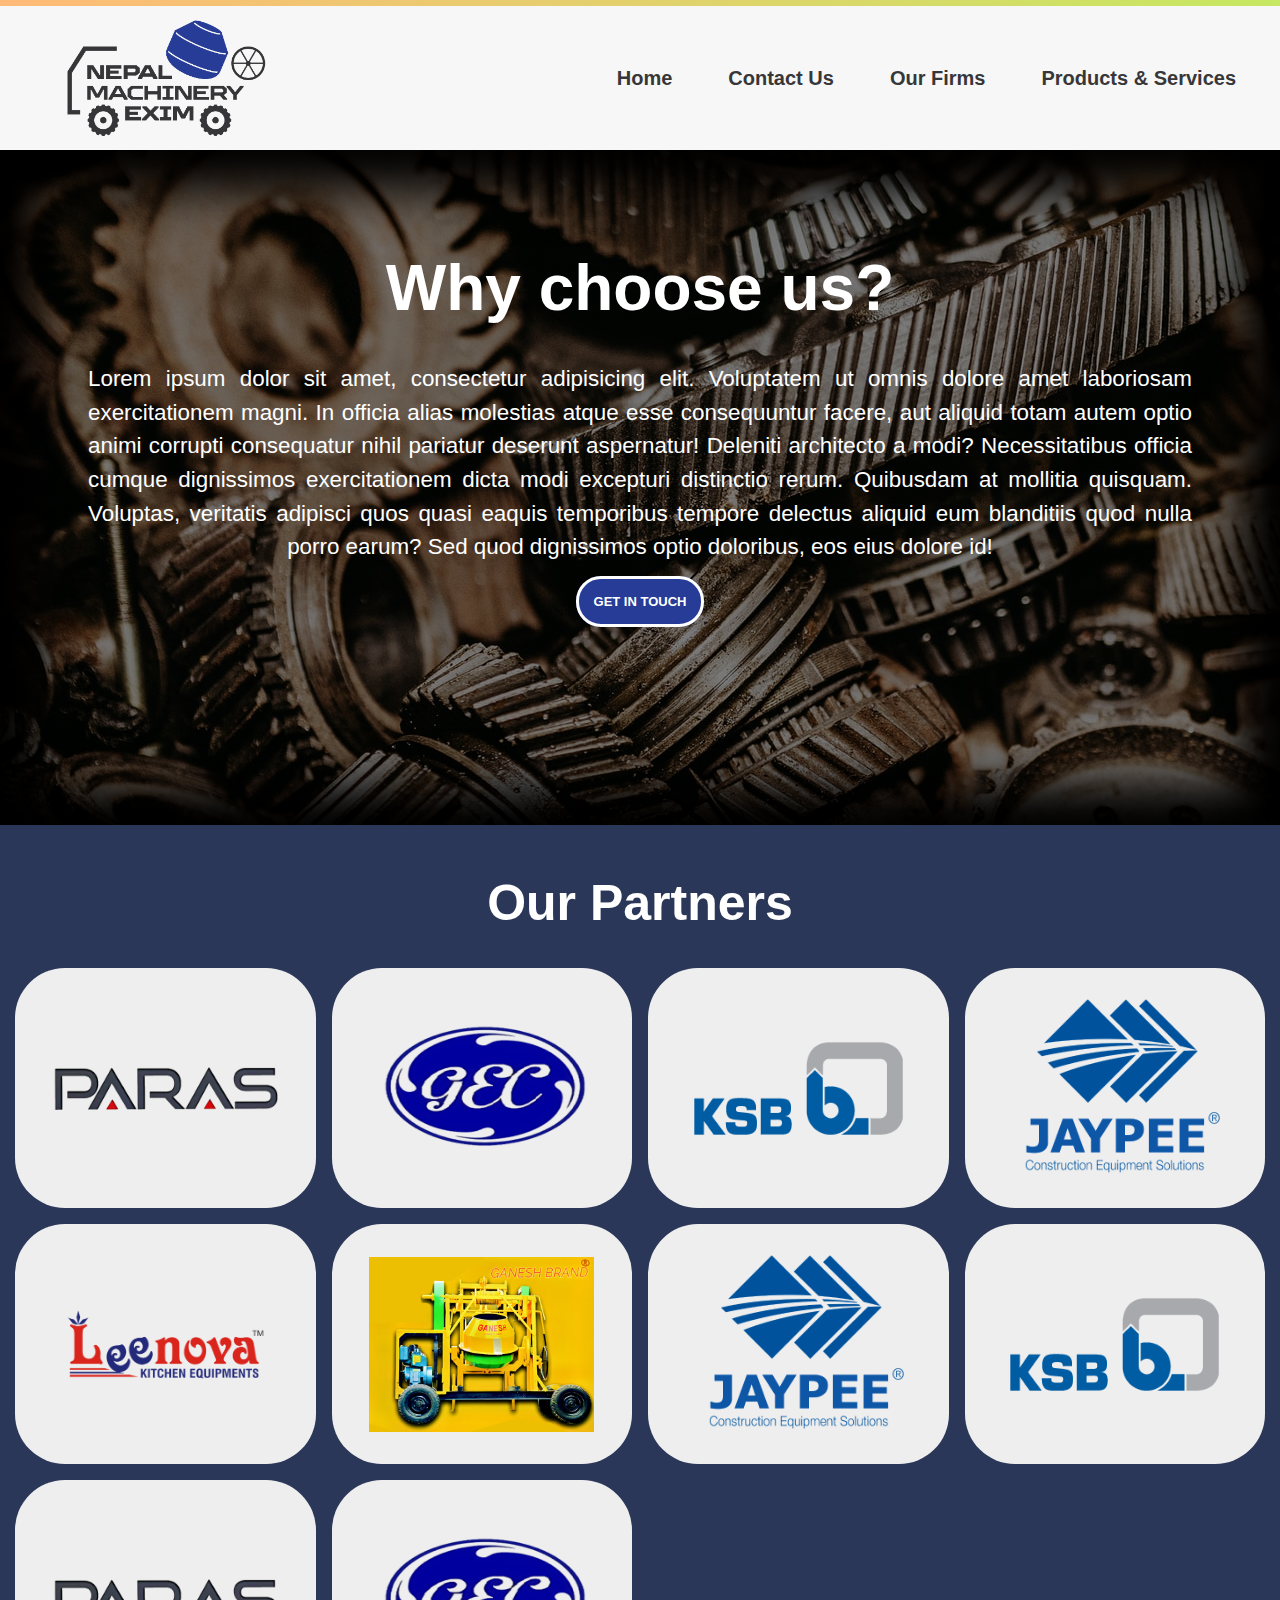
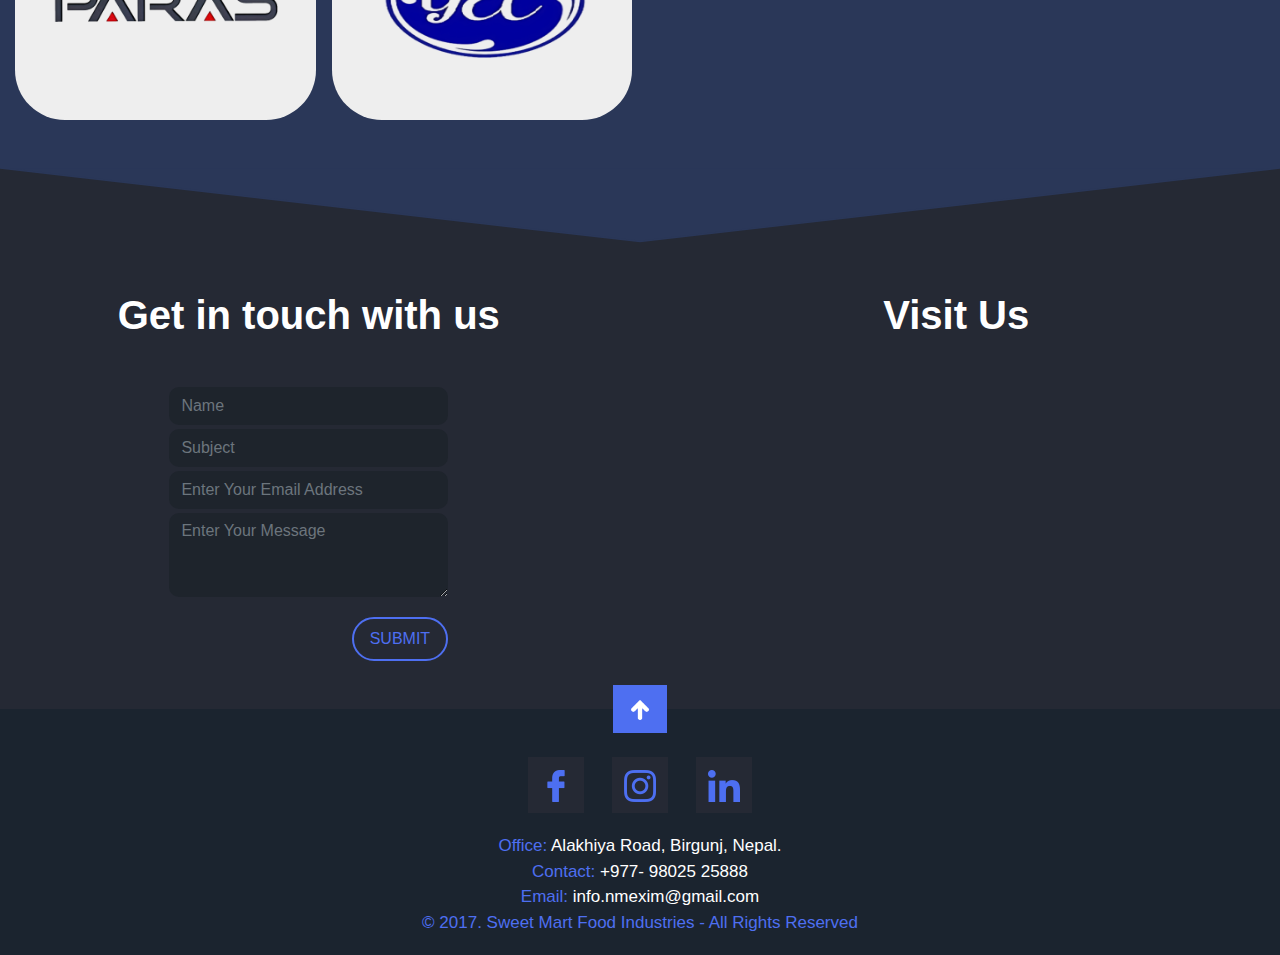
==== 1/index.html @ 0158060b "Gear Update" ====
<!DOCTYPE html>
<html lang="en">

<head>
    <!-- insert more meta tags  -->
    <meta charset="UTF-8">
    <meta http-equiv="X-UA-Compatible" content="IE=edge">
    <meta name="viewport" content="width=device-width, initial-scale=1.0">
    <title>Nepal Machinery Exim</title>
    <link rel="shortcut icon" href="Images/NepalMachineryEximLogo.png">
    <!-- Linked CSS Files are below  -->
    <link rel="stylesheet" href="CSS/index.css">
    <link href="CSS/bootstrap-4.4.1.css" rel="stylesheet">
    <!-- Bootstrap -->
    <!-- Add Google Analyticss  -->
</head>

<body>
    <!-- Navigation Bar Starts Here  -->
    <header>
        <div class="grad-bar" id="grad"></div>
        <nav class="navbar navbar-expand-lg navbar-light ">
            <a class="navbar-brand" href="#"><img src="Images/NepalMachineryEximLogo.png" alt="Company Logo" width="200px"></a>
            <button class="navbar-toggler" type="button" data-toggle="collapse" data-target="#navbarNav" aria-controls="navbarNav" aria-expanded="false" aria-label="Toggle navigation">
          <span class="navbar-toggler-icon"></span>
        </button>
            <div class="collapse navbar-collapse" id="navbarNav">
                <ul class="nav navbar-nav ml-auto">
                    <li class="nav-item">
                        <a class="nav-link" href="#">Home</a>
                    </li>
                    <li class="nav-item">
                        <a class="nav-link" href="#">Contact Us</a>
                    </li>
                    <li class="nav-item">
                        <a class="nav-link" href="#">Our Firms</a>
                    </li>
                    <li class="nav-item">
                        <a class="nav-link" href="#">Products &amp; Services</a>
                    </li>
                </ul>
            </div>
        </nav>
    </header>
    <!-- Navigation Bar ends here  -->

    <!--	Content with intro and vector goes here -->
    <!-- <div id="MainData" class="container-fluid">
        <div class="row">
            <div class="col-lg-6 box" id="intro">
                <h1 class="Heading"><span class="headblue">Why Choose Us?</span></h1>
                <p class="Para">Lorem ipsum dolor sit amet, consectetur adipisicing elit. Voluptatem ut omnis dolore amet laboriosam exercitationem magni. In officia alias molestias atque esse consequuntur facere, aut aliquid totam autem optio animi corrupti consequatur
                    nihil pariatur deserunt aspernatur! Deleniti architecto a modi? Necessitatibus officia cumque dignissimos exercitationem dicta modi excepturi distinctio rerum. Quibusdam at mollitia quisquam. Voluptas, veritatis adipisci quos quasi
                    eaquis temporibus tempore delectus aliquid eum blanditiis quod nulla porro earum? Sed quod dignissimos optio doloribus, eos eius dolore id!</p>
                <btn id="btngit">GET IN TOUCH</btn> -->
    <!--				add arrow here -->
    <!-- </div>
            <div class="col-lg-6 box" id="vector">
                <img src="Images/gears1.png" alt="" id="vecimg">
            </div>
        </div>
    </div> -->

    <div id="trial">
        <h1 class="Heading borderb" id="parap">Why choose us?</h1>
        <p class="Para borderb2">Lorem ipsum dolor sit amet, consectetur adipisicing elit. Voluptatem ut omnis dolore amet laboriosam exercitationem magni. In officia alias molestias atque esse consequuntur facere, aut aliquid totam autem optio animi corrupti consequatur nihil
            pariatur deserunt aspernatur! Deleniti architecto a modi? Necessitatibus officia cumque dignissimos exercitationem dicta modi excepturi distinctio rerum. Quibusdam at mollitia quisquam. Voluptas, veritatis adipisci quos quasi eaquis temporibus
            tempore delectus aliquid eum blanditiis quod nulla porro earum? Sed quod dignissimos optio doloribus, eos eius dolore id!</p>
        <btn id="btngit2">GET IN TOUCH</btn>
    </div>



    <!--	Content with intro and vector ends here -->

    <!--	Logos of various partners starts here -->
    <div class="container-fluid" id="Partners">
        <h1 class="Heading" id="parap">Our Partners</h1>
        <div id="PartnerLogos">
            <div class="plogo">
                <img src="Images/Logo1.png" alt="" class="logoimg">
            </div>
            <div class="plogo">
                <img src="Images/Logo2.png" alt="" class="logoimg">
            </div>
            <div class="plogo">
                <img src="Images/Logo6.png" alt="" class="logoimg">
            </div>
            <div class="plogo">
                <img src="Images/Logo4.png" alt="" class="logoimg">
            </div>
            <div class="plogo">
                <img src="Images/Logo5.png" alt="" class="logoimg">
            </div>
            <div class="plogo">
                <img src="Images/Logo3.jpg" alt="" class="logoimg">
            </div>
            <div class="plogo">
                <img src="Images/Logo4.png" alt="" class="logoimg">
            </div>
            <div class="plogo">
                <img src="Images/Logo6.png" alt="" class="logoimg">
            </div>
            <div class="plogo">
                <img src="Images/Logo1.png" alt="" class="logoimg">
            </div>
            <div class="plogo">
                <img src="Images/Logo2.png" alt="" class="logoimg">
            </div>
        </div>
    </div>
    <!-- Partners Part ends here  -->

    <!-- Contact Form  -->
    <div class="contact-part">
        <svg preserveAspectRatio="none" viewBox="0 0 100 102" height="75" width="100%" version="1.1" xmlns="http://www.w3.org/2000/svg">
            <path d="M0 0 L50 100 L100 0 Z" fill="#2a3758" stroke="#2a3758"></path>
        </svg>
        <div id="contact">
            <div class="row">
                <div class="col-md-6">
                    <h1 class="Heading">Get in touch with us</h1>
                    <form class="contact-form" action="fu2.php" method="post">
                        <div class="row m-0">
                            <div class="col-lg-6">
                                <div class="form-group">
                                    <input type="text" name="name" class="form-control" placeholder="Name" required>
                                </div>
                                <div class="form-group">
                                    <input type="text" name="subject" class="form-control" placeholder="Subject" required>
                                </div>
                                <div class="form-group">
                                    <input type="email" name="email" class="form-control" placeholder="Enter Your Email Address" required>
                                </div>
                                <div class="form-group">
                                    <textarea class="form-control" name="message" rows="3" placeholder="Enter Your Message" required></textarea>
                                </div>
                                <div class="text-right">
                                    <button type="submit" name="submit" class="btn form_btn">SUBMIT</button>
                                </div>
                            </div>
                        </div>
                    </form>
                </div>
                <div class="col-md-6">
                    <h1 class="Heading hVisit">Visit Us</h1>
                    <div class="tcent">
                        <iframe src="https://www.google.com/maps/embed?pb=!1m14!1m8!1m3!1d14218.690029397298!2d84.8747945!3d27.008907599999997!3m2!1i1024!2i768!4f13.1!3m3!1m2!1s0x0%3A0x6e90df36effe8f62!2sNepal%20Machinery!5e0!3m2!1sen!2snp!4v1622444910619!5m2!1sen!2snp" allowfullscreen=""
                            loading="lazy"></iframe>
                    </div>
                </div>
            </div>
        </div>
    </div>
    <!-- Contact Form ends here  -->

    <!-- Footer starts here  -->
    <footer id="footer">
        <div class="footer-up">
            <a href="#grad" class="btn btn-lg"><i class="fas fa-angle-double-up"><img src="Images/next.png" class="img-fluid" alt="Placeholder image" width="20px"></i></a>
        </div>
        <div class="footer-icons">
            <a href="https://www.facebook.com/anirudhagrawal411/" class="btn">
                <i class="fab fa-facebook-f"><img src="Images/facebook.png" class="img-fluid" alt="Placeholder image"></i></a>
            <a href="https://instagram.com/__.anirudh.__" class="btn"><i class="fab fa-codepen"><img src="Images/instagram.png" class="img-fluid" alt="Placeholder image" data-aos-delay="300"></i></a>
            <a href="https://discord.com/channels/@me/753886670641954866" class="btn"><i class="fab fa-github"><img src="Images/linkedin.png" class="img-fluid" alt="Placeholder image"></i></a>
        </div>
        <p><span>Office:</span> Alakhiya Road, Birgunj, Nepal.</p>
        <p><span>Contact:</span> +977- 98025 25888</p>
        <p><span>Email:</span> info.nmexim@gmail.com</p>
        <p class="copyr"><span>&copy; 2017. Sweet Mart Food Industries - All Rights Reserved</span></p>
    </footer>
    <!-- Footer Ends Here  -->

    <!-- External JS Files are below  -->
    <script src="https://cdnjs.cloudflare.com/ajax/libs/jquery/3.3.1/jquery.min.js"></script>
    <script src="JS/navbar.js"></script>
    <script src="JS/bootstrap-4.4.1.js"></script>
</body>

</html>
---- 1/CSS/index.css ----
body {
    overflow-x: hidden;
    box-sizing: border-box;
    /* background-color: rgb(238, 238, 238) !important; */
    /* background-image: linear-gradient(to right, rgb(158, 158, 158), rgb(238, 238, 238), #fff) !important; */
    /* background-image: url("../Images/LeftBG.png");
    background-repeat: no-repeat;
    background-attachment: fixed;
    background-position: center;
    background-size: cover; */
    max-width: 100vw;
}

.grad-bar {
    width: 100%;
    height: 6px;
    background: linear-gradient(-45deg, #BE73F4, #66CCFF, #B2F75A, #FFBA77);
    background-size: 400% 400%;
    -webkit-animation: gradbar 15s ease infinite;
    -moz-animation: gradbar 15s ease infinite;
    animation: gradbar 15s ease infinite;
}


/* KEYFRAME ANIMATIONS */

@-webkit-keyframes gradbar {
    0% {
        background-position: 0% 50%
    }
    50% {
        background-position: 100% 50%
    }
    100% {
        background-position: 0% 50%
    }
}

@-moz-keyframes gradbar {
    0% {
        background-position: 0% 50%
    }
    50% {
        background-position: 100% 50%
    }
    100% {
        background-position: 0% 50%
    }
}

@keyframes gradbar {
    0% {
        background-position: 0% 50%
    }
    50% {
        background-position: 100% 50%
    }
    100% {
        background-position: 0% 50%
    }
}

nav {
    /* background-image: linear-gradient(to right, rgb(158, 158, 158), rgb(238, 238, 238), #fff) !important; */
    background: rgb(247, 247, 247) !important;
}

nav img {
    margin-left: 50px;
}

a.nav-link {
    color: #37373A !important;
}

.nav-item {
    text-align: center;
    font-family: 'Rubik', sans-serif;
    font-size: 20px;
    font-weight: 700;
    padding: 20px;
}

a.nav-link:hover {
    color: #4e6ff1 !important;
}

#trial {
    background: linear-gradient(rgba(0, 0, 0, 0.5), rgba(0, 0, 0, 0.5)), url(../Images/divbg.jpg);
    /* background-image: url(../Images/divbg2.jpg); */
    height: 75vh;
    box-shadow: inset 40.12px 40.12px 48px #000, inset -40.12px -40.12px 48px #000;
    font-family: 'Rubik', sans-serif;
    padding: 5rem 5.5rem;
    text-align: center;
}

.borderb {
    font-size: 4rem !important;
    font-weight: 800;
    color: #fff !important;
    padding-top: 20px !important;
    /* margin-top: -20px; */
}

.borderb2 {
    font-size: 1.4rem;
    font-weight: 500 !important;
    text-align: justify;
    text-align-last: center;
    color: #fff !important;
}

#btngit2 {
    color: #fff;
    font-weight: bold;
    background-color: #263C97;
    padding: 15px;
    border: 3px solid #fff;
    cursor: pointer;
    font-size: 13px;
    border-radius: 25px;
    transition: all 0.4s ease-in-out;
}

#btngit2:hover {
    color: #fff;
    background-color: #fff;
    border: 3px solid #263C97;
    color: #263C97;
}

#MainData {
    display: grid;
    grid-gap: 1rem;
    grid-template-areas: 'intro vector';
}

.box {
    margin-top: 3vh;
    font-family: 'Rubik', sans-serif;
}

#intro {
    grid-area: intro;
    width: 50vw;
    padding: 0px 100px;
    text-align: justify;
    text-align-last: center;
    margin: auto;
}

.Heading {
    font-weight: 600;
    font-family: 'Rubik', sans-serif;
    text-align: center;
}

.headblue {
    color: #263C97;
}

.Para {
    font-weight: 450;
    margin-bottom: 25px;
}

#btngit {
    color: #263C97;
    font-weight: bold;
    background-color: transparent;
    padding: 15px;
    border: 2px solid #263C97;
    cursor: pointer;
    font-size: 13px;
    border-radius: 25px;
    transition: all 0.4s ease-in-out;
}

#btngit:hover {
    color: #fff;
    background-color: #263C97;
    border: 2px solid #263C97;
}

#vector {
    text-align: center;
    margin: auto;
    grid-area: vector;
}

#vecimg {
    width: 50vw;
}

#Partners {
    background-color: #2a3758;
    padding-bottom: 3rem;
}

#parap {
    padding-top: 3rem;
    margin-bottom: 35px;
    font-size: 50px;
    color: #fff;
}

#PartnerLogos {
    margin-top: 30px;
    display: grid;
    grid-gap: 1rem;
    grid-template-columns: repeat(auto-fit, minmax(250px, 1fr));
    text-align: center;
    align-items: center;
}

.plogo {
    display: flex;
    justify-content: center;
    align-items: center;
    height: 15rem;
    border-radius: 50px;
    background: #eeeeee;
    /* box-shadow: 20px 20px 61px #a0a0a0, -20px -20px 61px #ffffff; */
}

.logoimg {
    width: 75%;
}


/* Contact Part  */

.row {
    margin-right: 0px !important;
}

.contact-part {
    background-color: #252934;
    color: #fff;
    /* margin-top: 2rem; */
}

.contact-part #contact {
    padding: 3rem 0;
}

.contact-part #contact h1 {
    text-align: center;
}

.contact-part #contact .bot-line {
    border-color: #fff;
}

.contact-part #contact .contact-form {
    margin-top: 3rem;
}

.contact-part #contact .contact-form div[class^="col-"] {
    margin: auto;
}

.contact-part #contact .contact-form div[class^="col-"] .form-group {
    margin-bottom: .25rem;
}

.contact-part #contact .contact-form div[class^="col-"] .form-group .form-control {
    background-color: #1E242C;
    border: none;
    border-radius: 10px;
    color: #fff;
}

.contact-part #contact .contact-form div[class^="col-"] .form-group:last-child {
    margin-bottom: 0;
}

.contact-part #contact .contact-form div[class^="col-"] .form_btn {
    color: #4e6ff1;
    border: 2px solid #4e6ff1;
    padding: .5rem 1rem;
    margin-top: 1rem;
    border-radius: 25px;
    white-space: nowrap;
}

.contact-part #contact .contact-form div[class^="col-"] .form_btn:hover {
    color: #fff;
    border: 2px solid #4e6ff1;
    background-color: #4e6ff1;
}


/* Contact Form ends here  */

iframe {
    border: none;
    border-radius: 25px;
    width: 80%;
    height: 300px;
}

.tcent {
    text-align: center;
}


/* Footer  */

#footer {
    background-color: #1B242F;
}

#footer p {
    text-align: center;
    font-family: 'Rubik', sans-serif;
    font-size: 17px;
    color: #fff;
    margin-bottom: 0px !important;
}

#footer p span {
    color: #4e6ff1;
}

#footer .footer-up {
    text-align: center;
}

#footer .footer-up a {
    background-color: #4e6ff1;
    border-color: #4e6ff1;
    color: #fff);
    border-radius: 0;
    margin-top: -1.7rem;
}

#footer .footer-icons {
    margin-top: 1.5rem;
    text-align: center;
    margin-bottom: 20px;
}

#footer .footer-icons a {
    width: 3.5rem;
    height: 3.5rem;
    color: #fff;
    background-color: #252934;
    font-size: 1.25rem;
    border-radius: 0;
    border: 0;
    margin-right: 1.5rem;
}

#footer .footer-icons a:hover:nth-child(1) {
    background-color: #000;
}

#footer .footer-icons a:hover:nth-child(2) {
    background-color: #000;
}

#footer .footer-icons a:hover:nth-child(3) {
    background-color: #000;
}

#footer .footer-icons a:hover:nth-child(4) {
    background-color: #000;
}

#footer .footer-icons a:last-child {
    margin-right: 0;
}

#footer .footer-icons a i {
    margin-top: 6px;
    margin-bottom: 12px auto;
    margin-left: 12px auto;
    margin-right: 12px auto;
    display: block;
}

.copyr {
    padding-bottom: 20px;
}


/* @media only screen and (max-width: 720px) { */

@media only screen and (max-width: 768px) {
    nav img {
        margin-left: 0px;
    }
    #trial {
        padding: 1rem;
        padding-bottom: 2rem;
        height: auto;
    }
    .borderb {
        margin-top: 0px;
    }
    .box {
        margin-top: 03vh;
    }
    #intro {
        width: 100vw;
        padding: 0px 15px;
    }
    #vecimg {
        margin-top: 50px;
        width: 92vw;
    }
    .hVisit {
        margin-top: 3vh;
    }
}
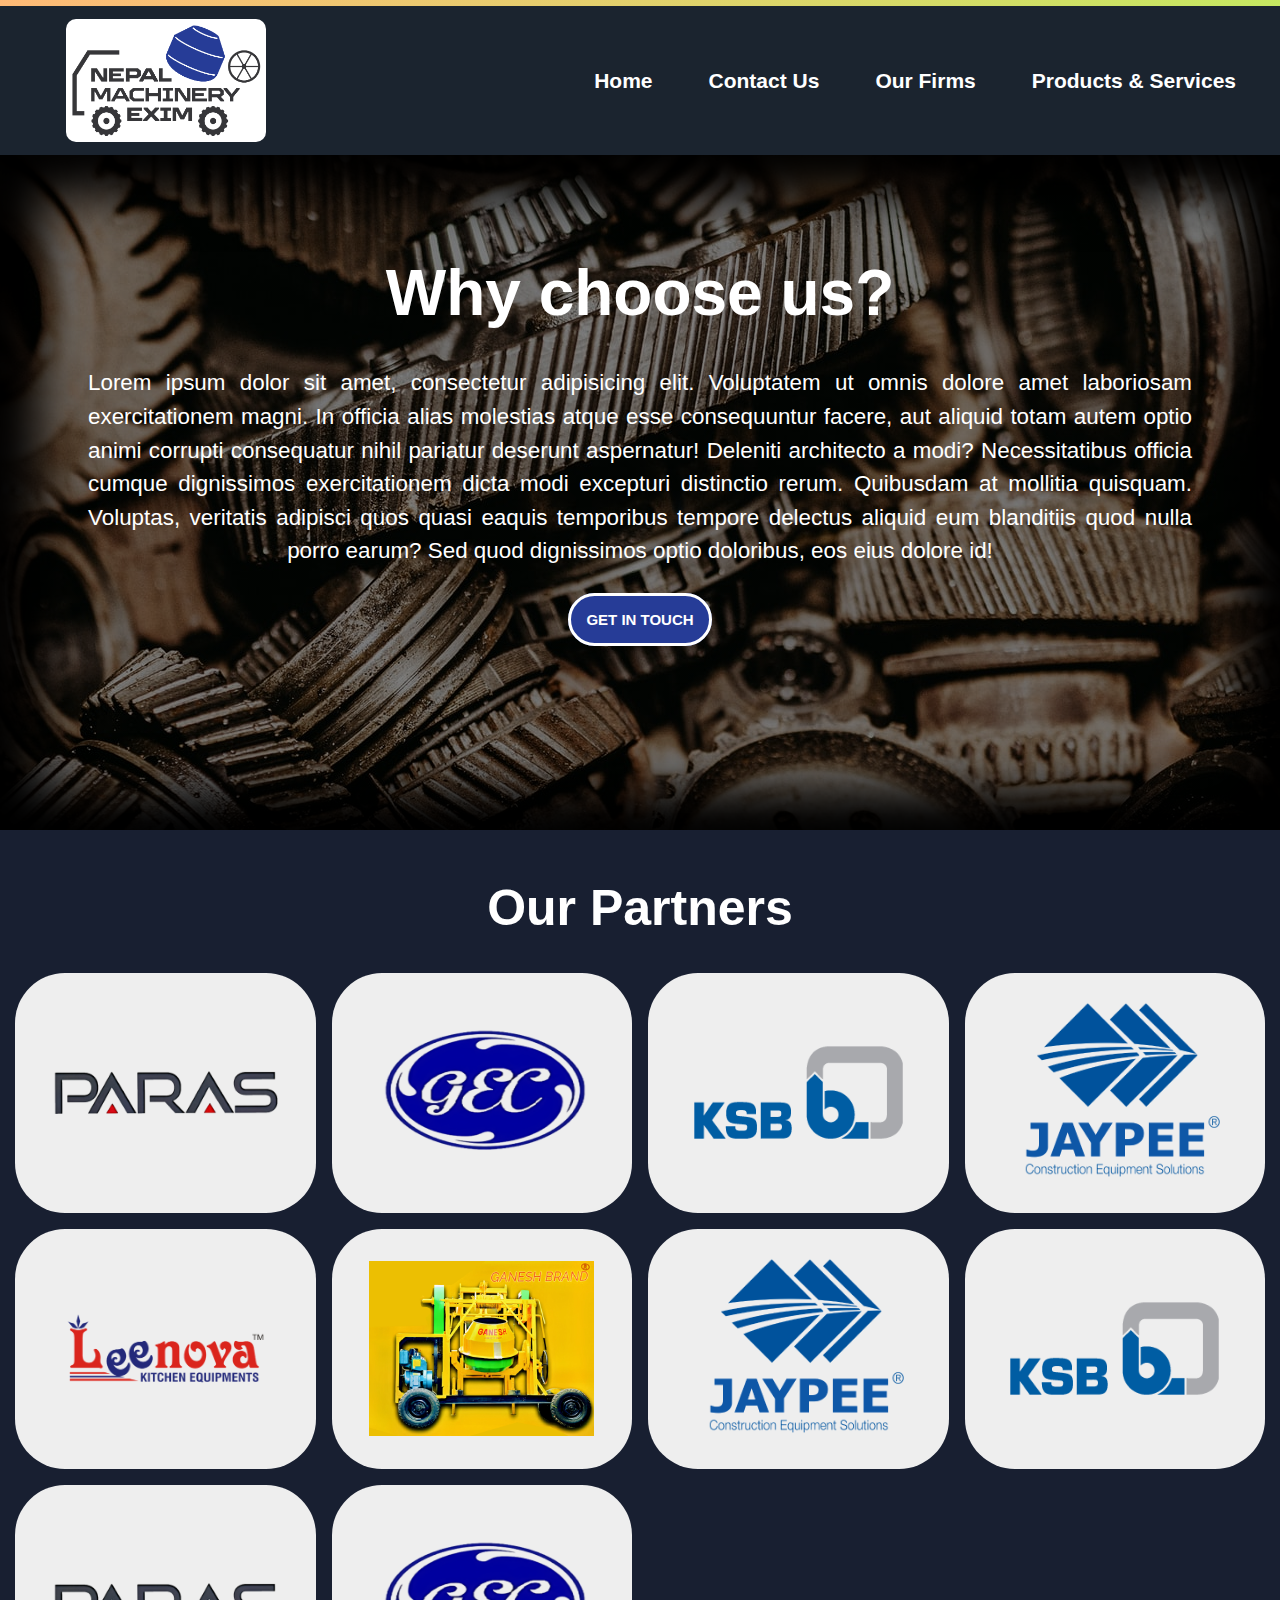
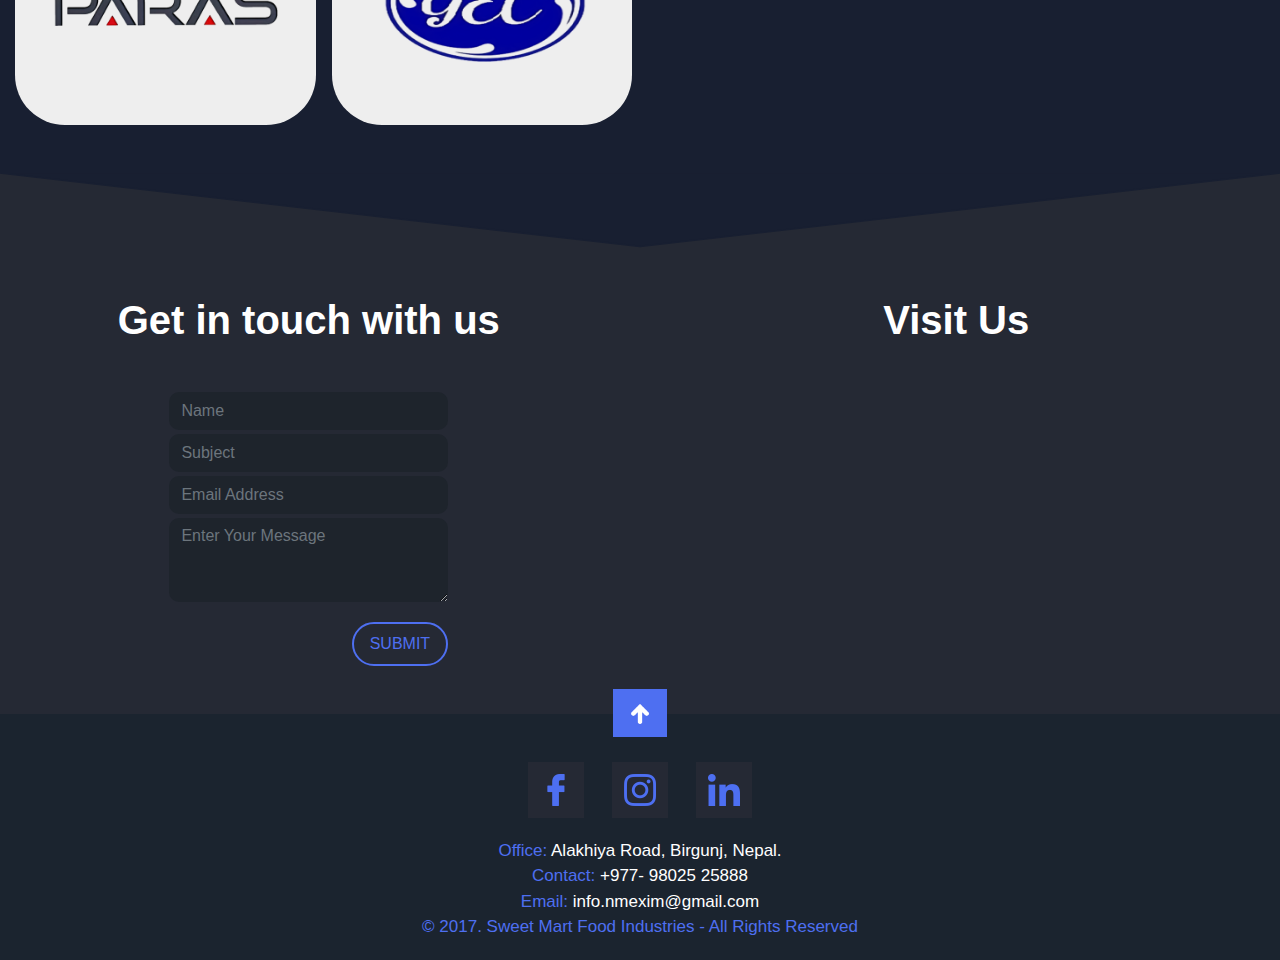
==== commit e9f91dea: "Update" ====
--- a/1/index.html
+++ b/1/index.html
@@ -27,16 +27,16 @@
             <div class="collapse navbar-collapse" id="navbarNav">
                 <ul class="nav navbar-nav ml-auto">
                     <li class="nav-item">
-                        <a class="nav-link" href="#">Home</a>
+                        <a class="nav-link nav-link-ltr" href="#">Home</a>
                     </li>
                     <li class="nav-item">
-                        <a class="nav-link" href="#">Contact Us</a>
+                        <a class="nav-link nav-link-ltr" href="#maincontactform">Contact Us</a>
                     </li>
                     <li class="nav-item">
-                        <a class="nav-link" href="#">Our Firms</a>
+                        <a class="nav-link nav-link-ltr" href="#">Our Firms</a>
                     </li>
                     <li class="nav-item">
-                        <a class="nav-link" href="#">Products &amp; Services</a>
+                        <a class="nav-link nav-link-ltr" href="#">Products &amp; Services</a>
                     </li>
                 </ul>
             </div>
@@ -66,7 +66,7 @@
         <p class="Para borderb2">Lorem ipsum dolor sit amet, consectetur adipisicing elit. Voluptatem ut omnis dolore amet laboriosam exercitationem magni. In officia alias molestias atque esse consequuntur facere, aut aliquid totam autem optio animi corrupti consequatur nihil
             pariatur deserunt aspernatur! Deleniti architecto a modi? Necessitatibus officia cumque dignissimos exercitationem dicta modi excepturi distinctio rerum. Quibusdam at mollitia quisquam. Voluptas, veritatis adipisci quos quasi eaquis temporibus
             tempore delectus aliquid eum blanditiis quod nulla porro earum? Sed quod dignissimos optio doloribus, eos eius dolore id!</p>
-        <btn id="btngit2">GET IN TOUCH</btn>
+        <a href="#maincontactform" id="btngit2">GET IN TOUCH</a>
     </div>
 
 
@@ -112,9 +112,9 @@
     <!-- Partners Part ends here  -->
 
     <!-- Contact Form  -->
-    <div class="contact-part">
+    <div class="contact-part" id="maincontactform">
         <svg preserveAspectRatio="none" viewBox="0 0 100 102" height="75" width="100%" version="1.1" xmlns="http://www.w3.org/2000/svg">
-            <path d="M0 0 L50 100 L100 0 Z" fill="#2a3758" stroke="#2a3758"></path>
+            <path d="M0 0 L50 100 L100 0 Z" fill="#181f31" stroke="#181f31"></path>
         </svg>
         <div id="contact">
             <div class="row">
@@ -130,7 +130,7 @@
                                     <input type="text" name="subject" class="form-control" placeholder="Subject" required>
                                 </div>
                                 <div class="form-group">
-                                    <input type="email" name="email" class="form-control" placeholder="Enter Your Email Address" required>
+                                    <input type="email" name="email" class="form-control" placeholder="Email Address" required>
                                 </div>
                                 <div class="form-group">
                                     <textarea class="form-control" name="message" rows="3" placeholder="Enter Your Message" required></textarea>
--- a/1/CSS/index.css
+++ b/1/CSS/index.css
@@ -62,21 +62,24 @@
 
 nav {
     /* background-image: linear-gradient(to right, rgb(158, 158, 158), rgb(238, 238, 238), #fff) !important; */
-    background: rgb(247, 247, 247) !important;
+    background: #1B242F !important;
 }
 
 nav img {
+    padding: 5px 5px;
     margin-left: 50px;
+    border-radius: 10px;
+    background: #ffffff;
 }
 
 a.nav-link {
-    color: #37373A !important;
+    color: #fff !important;
 }
 
 .nav-item {
     text-align: center;
     font-family: 'Rubik', sans-serif;
-    font-size: 20px;
+    font-size: 21px;
     font-weight: 700;
     padding: 20px;
 }
@@ -85,8 +88,38 @@
     color: #4e6ff1 !important;
 }
 
+button.navbar-toggler {
+    background-color: #fff !important;
+    border: 3px solid #000 !important;
+}
+
+.navbar-toggler-icon {
+    background-image: url("data:image/svg+xml,<svg xmlns='http://www.w3.org/2000/svg' width='30' height='30' viewBox='0 0 30 30'><path stroke='rgba(0, 0, 0, 1)' stroke-linecap='round' stroke-miterlimit='10' stroke-width='2' d='M4 7h22M4 15h22M4 23h22'/></svg>") !important;
+}
+
+@media only screen and (min-width: 769px) {
+    .nav-link:hover {
+        opacity: 1;
+    }
+    .nav-link::before {
+        transition: 300ms;
+        height: 5px;
+        content: "";
+        position: absolute;
+        background-color: #4e6ff1;
+    }
+    .nav-link-ltr::before {
+        width: 0%;
+        bottom: 45px;
+    }
+    .nav-link-ltr:hover::before {
+        width: 4%;
+    }
+}
+
 #trial {
     background: linear-gradient(rgba(0, 0, 0, 0.5), rgba(0, 0, 0, 0.5)), url(../Images/divbg.jpg);
+    background-position: center top;
     /* background-image: url(../Images/divbg2.jpg); */
     height: 75vh;
     box-shadow: inset 40.12px 40.12px 48px #000, inset -40.12px -40.12px 48px #000;
@@ -109,6 +142,7 @@
     text-align: justify;
     text-align-last: center;
     color: #fff !important;
+    margin-bottom: 40px !important;
 }
 
 #btngit2 {
@@ -118,15 +152,15 @@
     padding: 15px;
     border: 3px solid #fff;
     cursor: pointer;
-    font-size: 13px;
-    border-radius: 25px;
+    font-size: 15px;
+    border-radius: 30px;
     transition: all 0.4s ease-in-out;
 }
 
 #btngit2:hover {
     color: #fff;
     background-color: #fff;
-    border: 3px solid #263C97;
+    border: 3px solid #fff;
     color: #263C97;
 }
 
@@ -194,7 +228,7 @@
 }
 
 #Partners {
-    background-color: #2a3758;
+    background-color: #181f31;
     padding-bottom: 3rem;
 }
 
@@ -400,6 +434,9 @@
     .borderb {
         margin-top: 0px;
     }
+    .borderb2 {
+        margin-bottom: 20px !important;
+    }
     .box {
         margin-top: 03vh;
     }
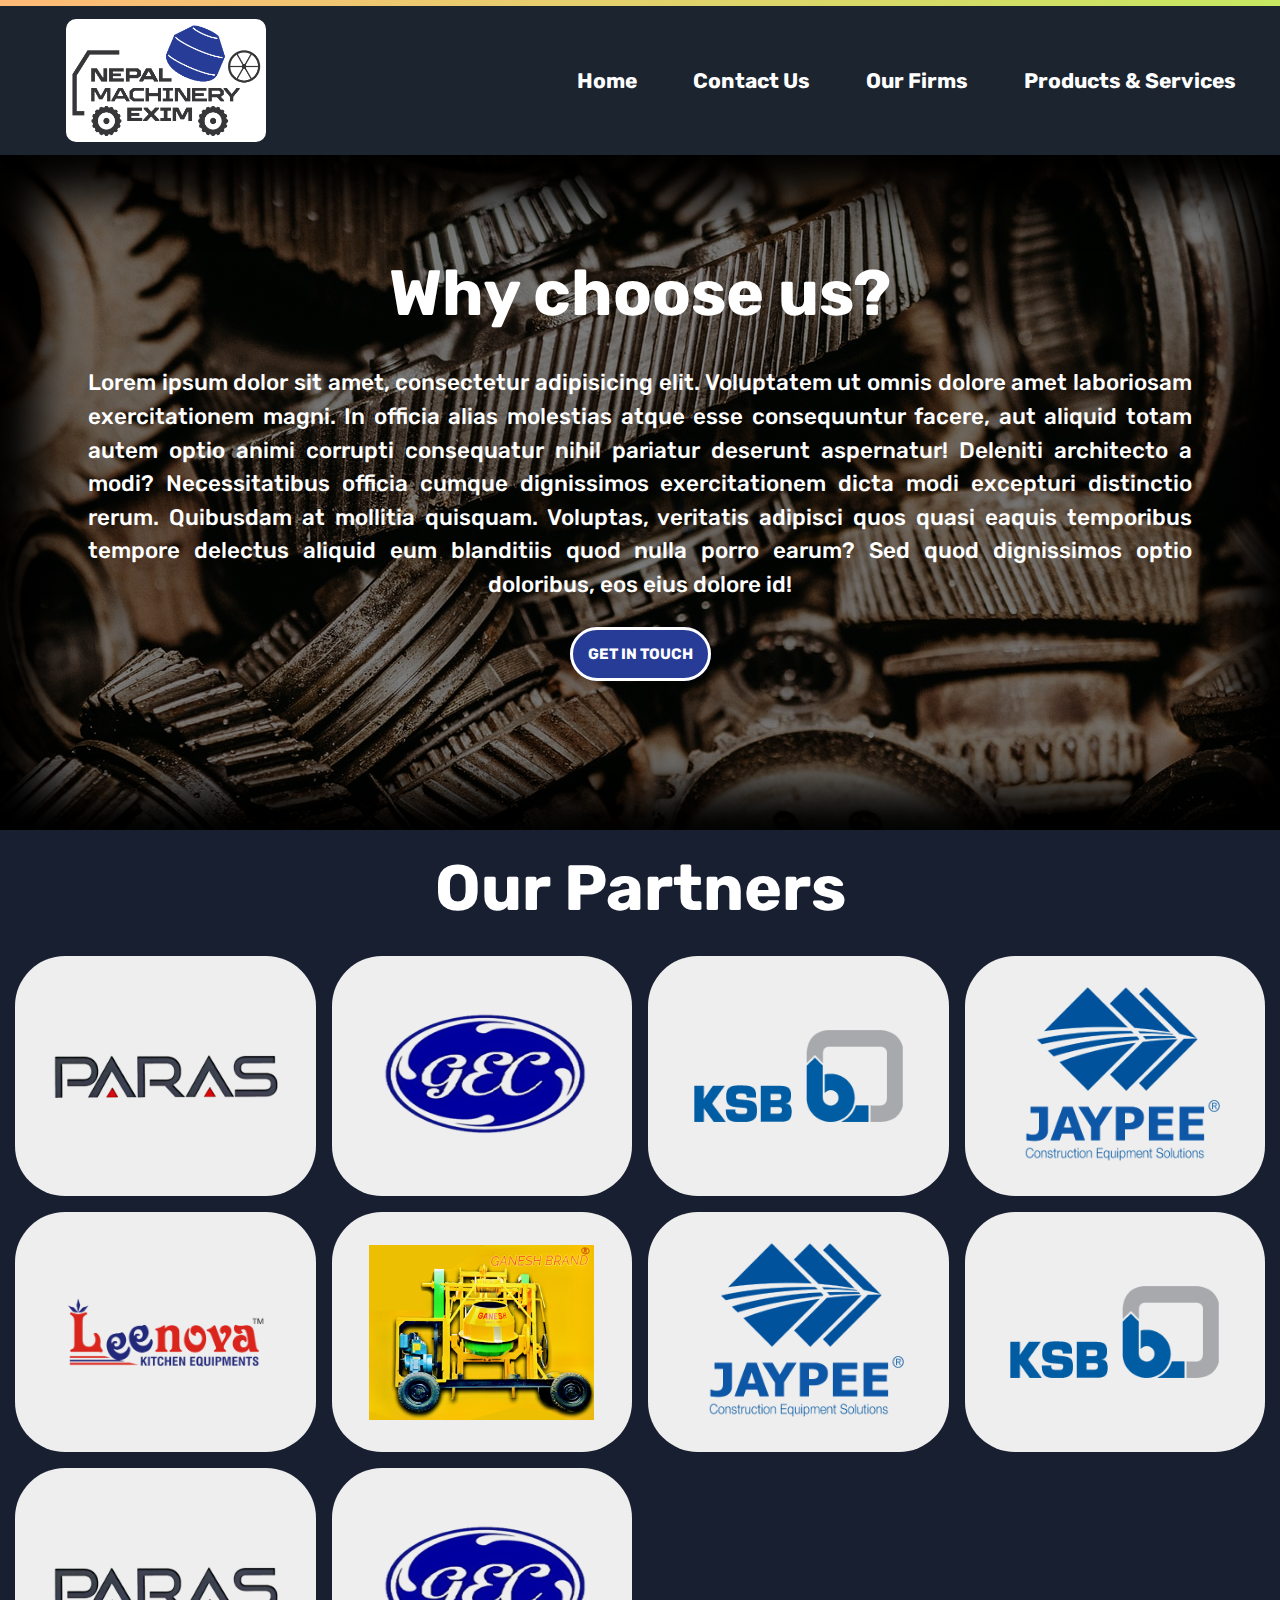
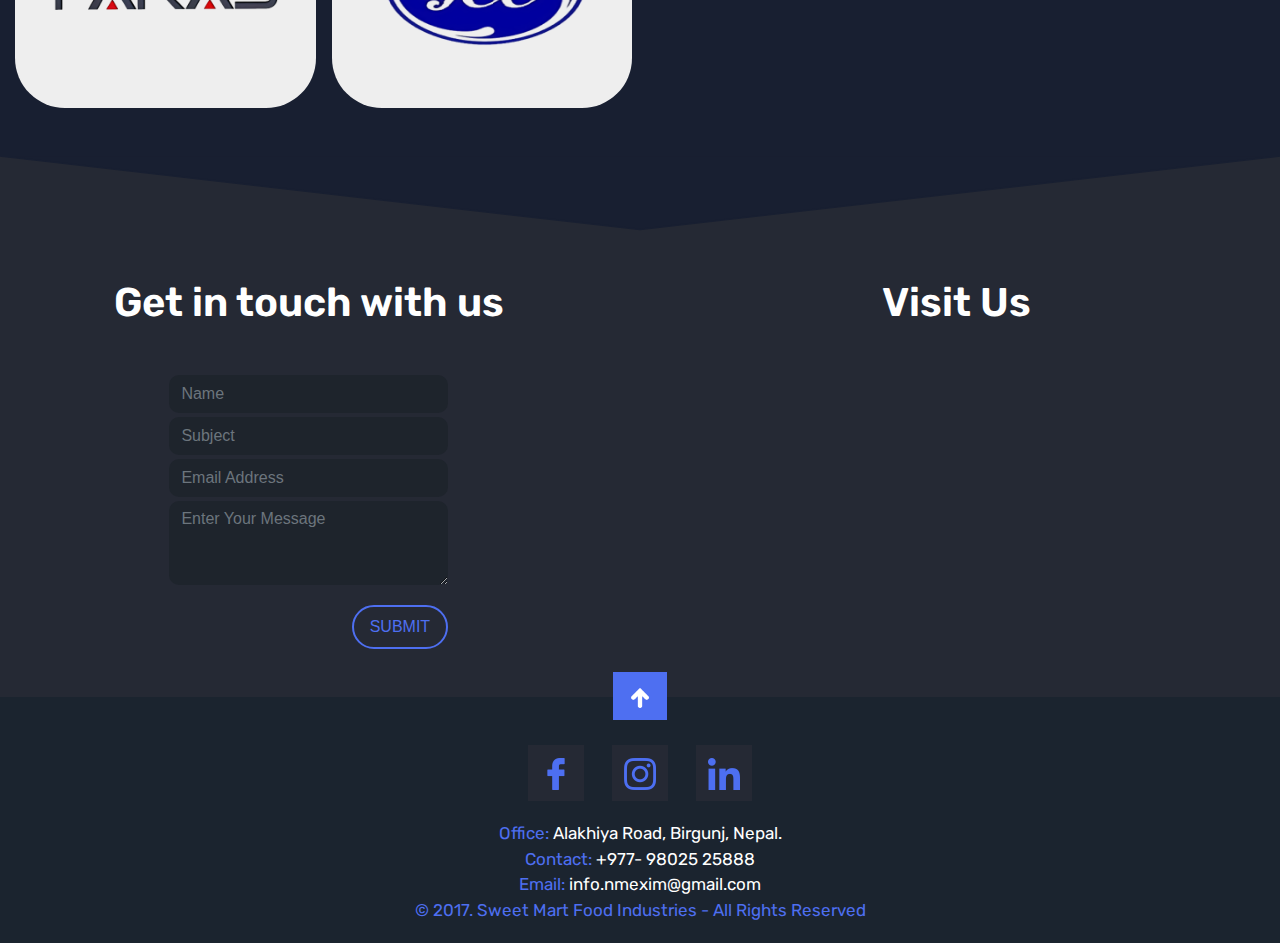
==== commit fbf0c629: "SideBar" ====
--- a/1/index.html
+++ b/1/index.html
@@ -6,7 +6,7 @@
     <meta charset="UTF-8">
     <meta http-equiv="X-UA-Compatible" content="IE=edge">
     <meta name="viewport" content="width=device-width, initial-scale=1.0">
-    <title>Nepal Machinery Exim</title>
+    <title>Nepal Machinery Exim | Home</title>
     <link rel="shortcut icon" href="Images/NepalMachineryEximLogo.png">
     <!-- Linked CSS Files are below  -->
     <link rel="stylesheet" href="CSS/index.css">
@@ -45,28 +45,12 @@
     <!-- Navigation Bar ends here  -->
 
     <!--	Content with intro and vector goes here -->
-    <!-- <div id="MainData" class="container-fluid">
-        <div class="row">
-            <div class="col-lg-6 box" id="intro">
-                <h1 class="Heading"><span class="headblue">Why Choose Us?</span></h1>
-                <p class="Para">Lorem ipsum dolor sit amet, consectetur adipisicing elit. Voluptatem ut omnis dolore amet laboriosam exercitationem magni. In officia alias molestias atque esse consequuntur facere, aut aliquid totam autem optio animi corrupti consequatur
-                    nihil pariatur deserunt aspernatur! Deleniti architecto a modi? Necessitatibus officia cumque dignissimos exercitationem dicta modi excepturi distinctio rerum. Quibusdam at mollitia quisquam. Voluptas, veritatis adipisci quos quasi
-                    eaquis temporibus tempore delectus aliquid eum blanditiis quod nulla porro earum? Sed quod dignissimos optio doloribus, eos eius dolore id!</p>
-                <btn id="btngit">GET IN TOUCH</btn> -->
-    <!--				add arrow here -->
-    <!-- </div>
-            <div class="col-lg-6 box" id="vector">
-                <img src="Images/gears1.png" alt="" id="vecimg">
-            </div>
-        </div>
-    </div> -->
-
-    <div id="trial">
-        <h1 class="Heading borderb" id="parap">Why choose us?</h1>
-        <p class="Para borderb2">Lorem ipsum dolor sit amet, consectetur adipisicing elit. Voluptatem ut omnis dolore amet laboriosam exercitationem magni. In officia alias molestias atque esse consequuntur facere, aut aliquid totam autem optio animi corrupti consequatur nihil
+    <div id="MainData">
+        <h1 class="Heading" id="IntroHead">Why choose us?</h1>
+        <p id="IntroContent">Lorem ipsum dolor sit amet, consectetur adipisicing elit. Voluptatem ut omnis dolore amet laboriosam exercitationem magni. In officia alias molestias atque esse consequuntur facere, aut aliquid totam autem optio animi corrupti consequatur nihil
             pariatur deserunt aspernatur! Deleniti architecto a modi? Necessitatibus officia cumque dignissimos exercitationem dicta modi excepturi distinctio rerum. Quibusdam at mollitia quisquam. Voluptas, veritatis adipisci quos quasi eaquis temporibus
             tempore delectus aliquid eum blanditiis quod nulla porro earum? Sed quod dignissimos optio doloribus, eos eius dolore id!</p>
-        <a href="#maincontactform" id="btngit2">GET IN TOUCH</a>
+        <a href="#maincontactform" id="IntroButton">GET IN TOUCH</a>
     </div>
 
 
@@ -75,7 +59,7 @@
 
     <!--	Logos of various partners starts here -->
     <div class="container-fluid" id="Partners">
-        <h1 class="Heading" id="parap">Our Partners</h1>
+        <h1 class="Heading" id="PartnersHead">Our Partners</h1>
         <div id="PartnerLogos">
             <div class="plogo">
                 <img src="Images/Logo1.png" alt="" class="logoimg">
--- a/1/CSS/index.css
+++ b/1/CSS/index.css
@@ -1,13 +1,7 @@
+@import url('https://fonts.googleapis.com/css2?family=Rubik:ital,wght@0,300;0,400;0,500;0,600;0,700;0,800;0,900;1,300;1,400;1,500;1,600;1,700;1,800;1,900&display=swap');
 body {
     overflow-x: hidden;
     box-sizing: border-box;
-    /* background-color: rgb(238, 238, 238) !important; */
-    /* background-image: linear-gradient(to right, rgb(158, 158, 158), rgb(238, 238, 238), #fff) !important; */
-    /* background-image: url("../Images/LeftBG.png");
-    background-repeat: no-repeat;
-    background-attachment: fixed;
-    background-position: center;
-    background-size: cover; */
     max-width: 100vw;
 }
 
@@ -61,7 +55,6 @@
 }
 
 nav {
-    /* background-image: linear-gradient(to right, rgb(158, 158, 158), rgb(238, 238, 238), #fff) !important; */
     background: #1B242F !important;
 }
 
@@ -117,10 +110,9 @@
     }
 }
 
-#trial {
+#MainData {
     background: linear-gradient(rgba(0, 0, 0, 0.5), rgba(0, 0, 0, 0.5)), url(../Images/divbg.jpg);
     background-position: center top;
-    /* background-image: url(../Images/divbg2.jpg); */
     height: 75vh;
     box-shadow: inset 40.12px 40.12px 48px #000, inset -40.12px -40.12px 48px #000;
     font-family: 'Rubik', sans-serif;
@@ -128,15 +120,16 @@
     text-align: center;
 }
 
-.borderb {
+#IntroHead {
+    padding-top: 3rem;
+    margin-bottom: 35px;
     font-size: 4rem !important;
-    font-weight: 800;
+    font-weight: 700;
     color: #fff !important;
     padding-top: 20px !important;
-    /* margin-top: -20px; */
-}
-
-.borderb2 {
+}
+
+#IntroContent {
     font-size: 1.4rem;
     font-weight: 500 !important;
     text-align: justify;
@@ -145,7 +138,7 @@
     margin-bottom: 40px !important;
 }
 
-#btngit2 {
+#IntroButton {
     color: #fff;
     font-weight: bold;
     background-color: #263C97;
@@ -157,86 +150,30 @@
     transition: all 0.4s ease-in-out;
 }
 
-#btngit2:hover {
+#IntroButton:hover {
     color: #fff;
     background-color: #fff;
     border: 3px solid #fff;
     color: #263C97;
 }
 
-#MainData {
-    display: grid;
-    grid-gap: 1rem;
-    grid-template-areas: 'intro vector';
-}
-
-.box {
-    margin-top: 3vh;
-    font-family: 'Rubik', sans-serif;
-}
-
-#intro {
-    grid-area: intro;
-    width: 50vw;
-    padding: 0px 100px;
-    text-align: justify;
-    text-align-last: center;
-    margin: auto;
-}
-
 .Heading {
     font-weight: 600;
     font-family: 'Rubik', sans-serif;
     text-align: center;
 }
 
-.headblue {
-    color: #263C97;
-}
-
-.Para {
-    font-weight: 450;
-    margin-bottom: 25px;
-}
-
-#btngit {
-    color: #263C97;
-    font-weight: bold;
-    background-color: transparent;
-    padding: 15px;
-    border: 2px solid #263C97;
-    cursor: pointer;
-    font-size: 13px;
-    border-radius: 25px;
-    transition: all 0.4s ease-in-out;
-}
-
-#btngit:hover {
-    color: #fff;
-    background-color: #263C97;
-    border: 2px solid #263C97;
-}
-
-#vector {
-    text-align: center;
-    margin: auto;
-    grid-area: vector;
-}
-
-#vecimg {
-    width: 50vw;
-}
-
 #Partners {
     background-color: #181f31;
     padding-bottom: 3rem;
 }
 
-#parap {
+#PartnersHead {
     padding-top: 3rem;
-    margin-bottom: 35px;
-    font-size: 50px;
-    color: #fff;
+    font-size: 4rem !important;
+    font-weight: 700;
+    color: #fff !important;
+    padding-top: 20px !important;
 }
 
 #PartnerLogos {
@@ -272,7 +209,6 @@
 .contact-part {
     background-color: #252934;
     color: #fff;
-    /* margin-top: 2rem; */
 }
 
 .contact-part #contact {
@@ -426,7 +362,7 @@
     nav img {
         margin-left: 0px;
     }
-    #trial {
+    #MainData {
         padding: 1rem;
         padding-bottom: 2rem;
         height: auto;
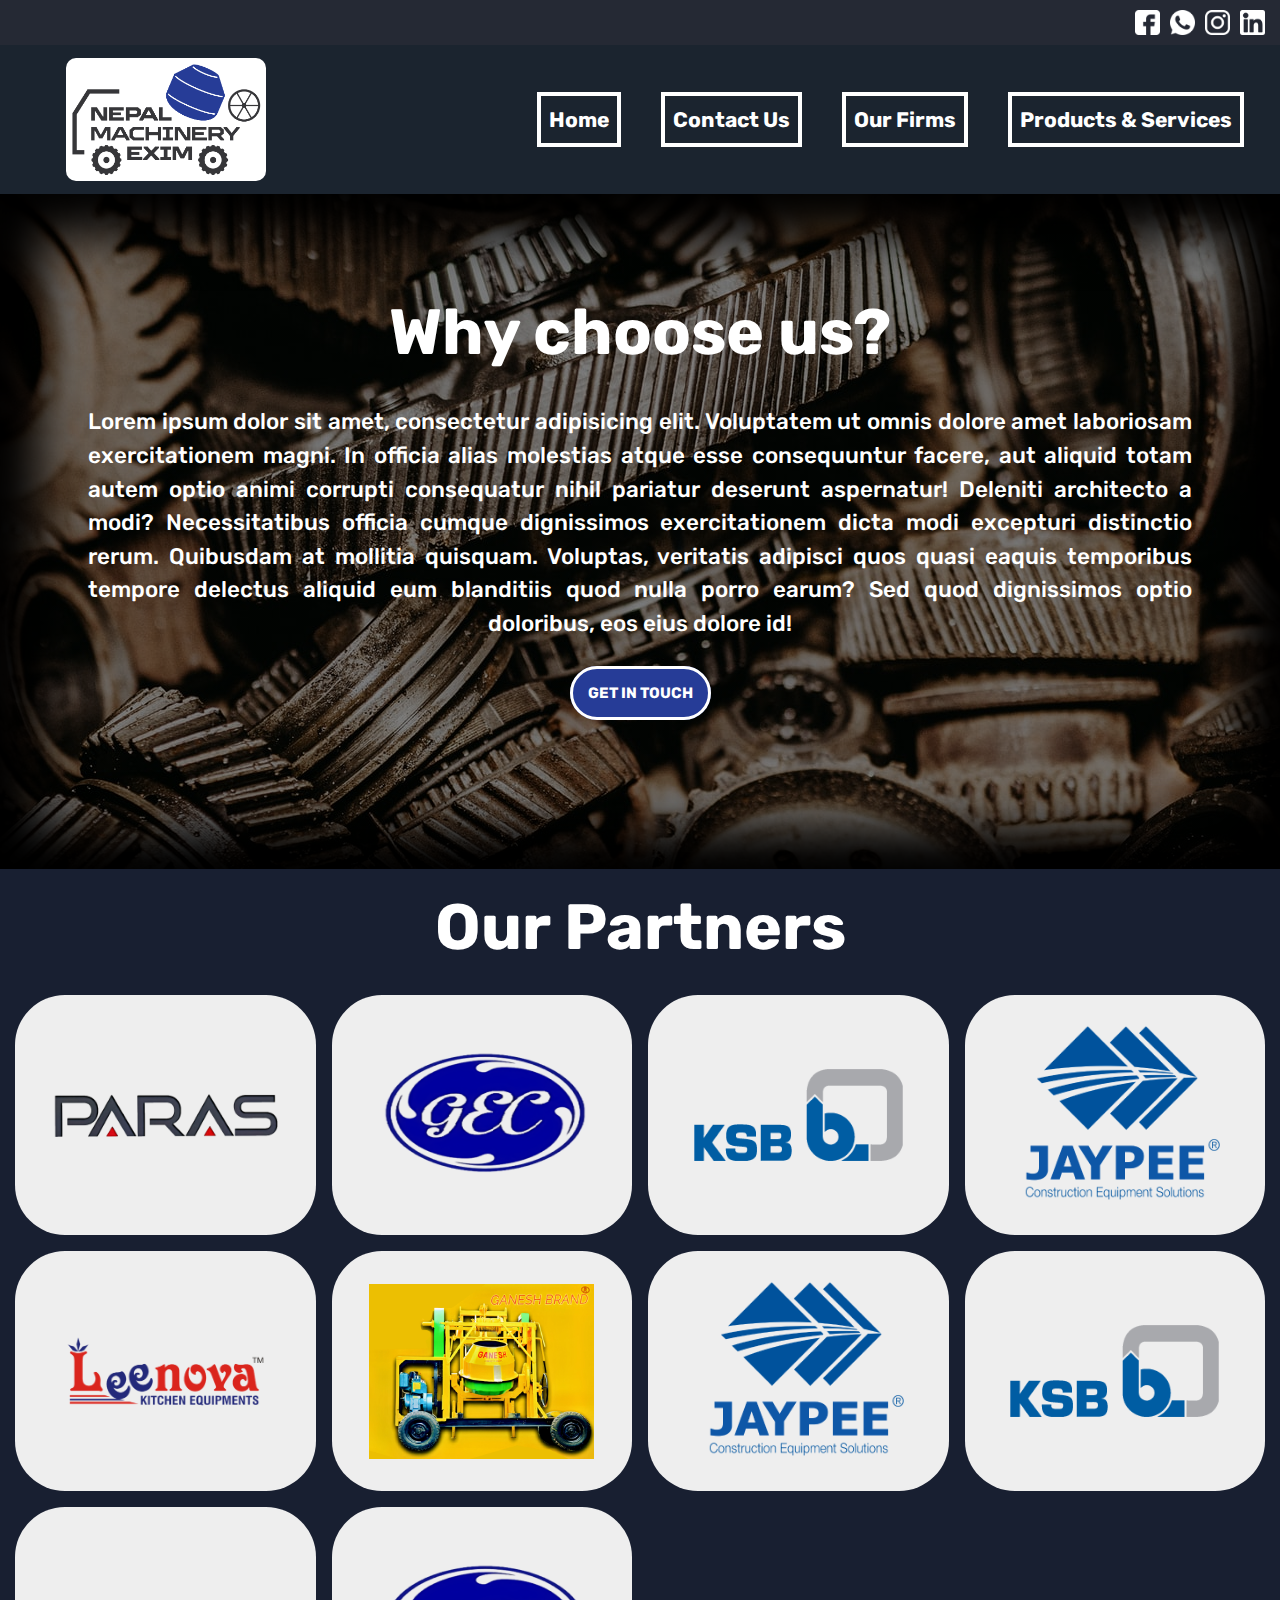
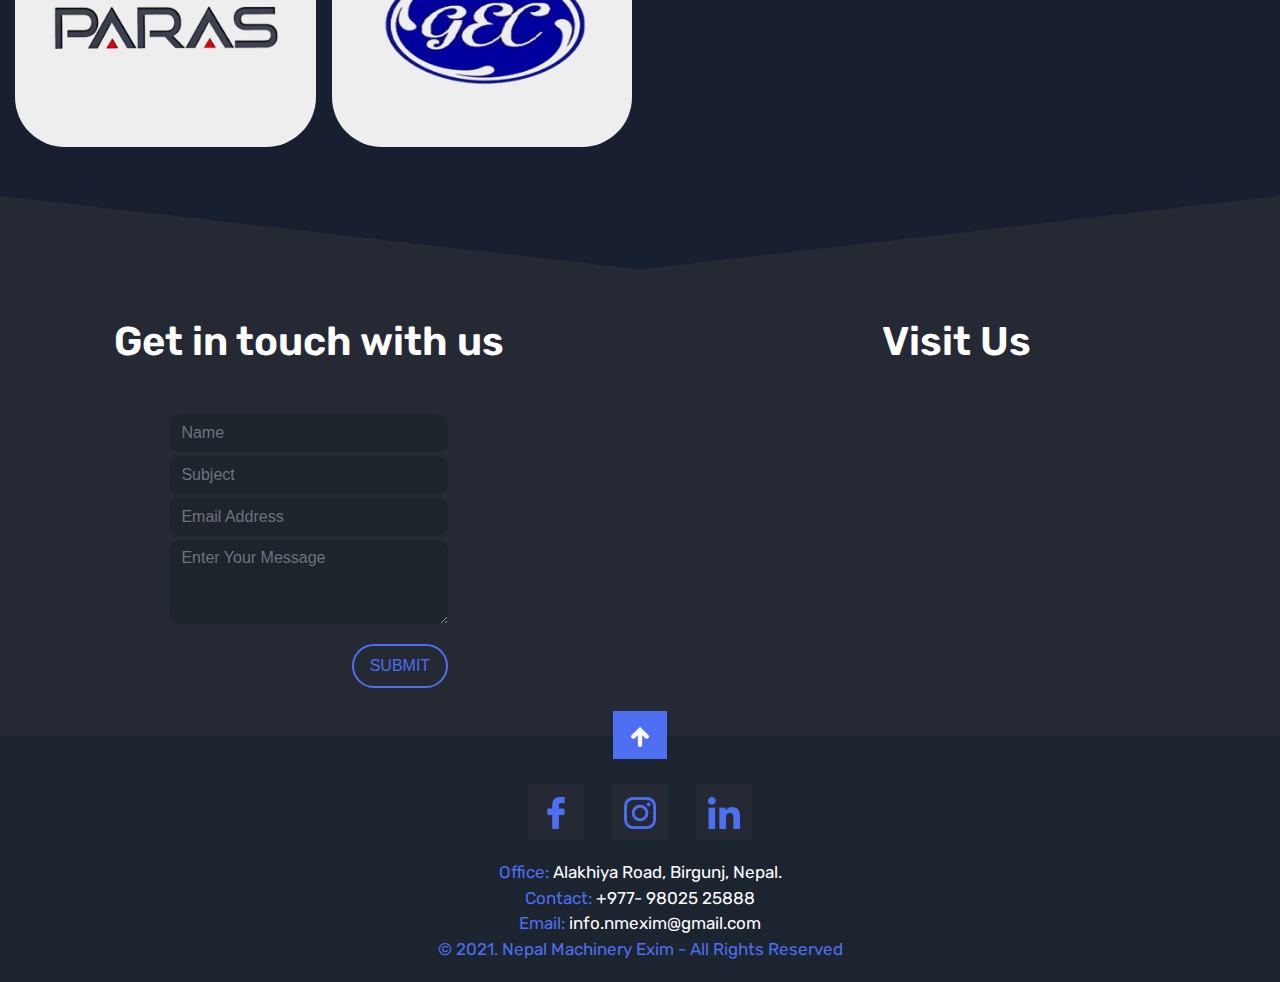
==== commit 89780582: "1" ====
--- a/1/index.html
+++ b/1/index.html
@@ -12,13 +12,21 @@
     <link rel="stylesheet" href="CSS/index.css">
     <link href="CSS/bootstrap-4.4.1.css" rel="stylesheet">
     <!-- Bootstrap -->
-    <!-- Add Google Analyticss  -->
+    <!-- Add Google Analytics  -->
 </head>
 
 <body>
     <!-- Navigation Bar Starts Here  -->
     <header>
-        <div class="grad-bar" id="grad"></div>
+        <!-- <div class="grad-bar" id="grad"></div> -->
+        <div id="topheader">
+            <div class="dflex">
+                <img src="Images/facebook-top.png" alt="">
+                <img src="Images/whatsapp-top.png" alt="">
+                <img src="Images/instagram-top.png" alt="">
+                <img src="Images/linkedin-top.png" alt="">
+            </div>
+        </div>
         <nav class="navbar navbar-expand-lg navbar-light ">
             <a class="navbar-brand" href="#"><img src="Images/NepalMachineryEximLogo.png" alt="Company Logo" width="200px"></a>
             <button class="navbar-toggler" type="button" data-toggle="collapse" data-target="#navbarNav" aria-controls="navbarNav" aria-expanded="false" aria-label="Toggle navigation">
@@ -152,7 +160,7 @@
         <p><span>Office:</span> Alakhiya Road, Birgunj, Nepal.</p>
         <p><span>Contact:</span> +977- 98025 25888</p>
         <p><span>Email:</span> info.nmexim@gmail.com</p>
-        <p class="copyr"><span>&copy; 2017. Sweet Mart Food Industries - All Rights Reserved</span></p>
+        <p class="copyr"><span>&copy; 2021. Nepal Machinery Exim - All Rights Reserved</span></p>
     </footer>
     <!-- Footer Ends Here  -->
 
--- a/1/CSS/index.css
+++ b/1/CSS/index.css
@@ -54,6 +54,24 @@
     }
 }
 
+#topheader {
+    height: auto;
+    padding: 10px;
+    background-color: #252934;
+    color: white;
+}
+
+#topheader img {
+    width: 25px;
+    margin: 0px 5px;
+}
+
+.dflex {
+    display: flex;
+    justify-content: flex-end;
+    align-items: center;
+}
+
 nav {
     background: #1B242F !important;
 }
@@ -67,6 +85,7 @@
 
 a.nav-link {
     color: #fff !important;
+    border: 4px solid white;
 }
 
 .nav-item {
@@ -79,6 +98,7 @@
 
 a.nav-link:hover {
     color: #4e6ff1 !important;
+    border: 4px solid #4e6ff1;
 }
 
 button.navbar-toggler {
@@ -90,7 +110,8 @@
     background-image: url("data:image/svg+xml,<svg xmlns='http://www.w3.org/2000/svg' width='30' height='30' viewBox='0 0 30 30'><path stroke='rgba(0, 0, 0, 1)' stroke-linecap='round' stroke-miterlimit='10' stroke-width='2' d='M4 7h22M4 15h22M4 23h22'/></svg>") !important;
 }
 
-@media only screen and (min-width: 769px) {
+
+/* @media only screen and (min-width: 769px) {
     .nav-link:hover {
         opacity: 1;
     }
@@ -108,7 +129,7 @@
     .nav-link-ltr:hover::before {
         width: 4%;
     }
-}
+} */
 
 #MainData {
     background: linear-gradient(rgba(0, 0, 0, 0.5), rgba(0, 0, 0, 0.5)), url(../Images/divbg.jpg);
